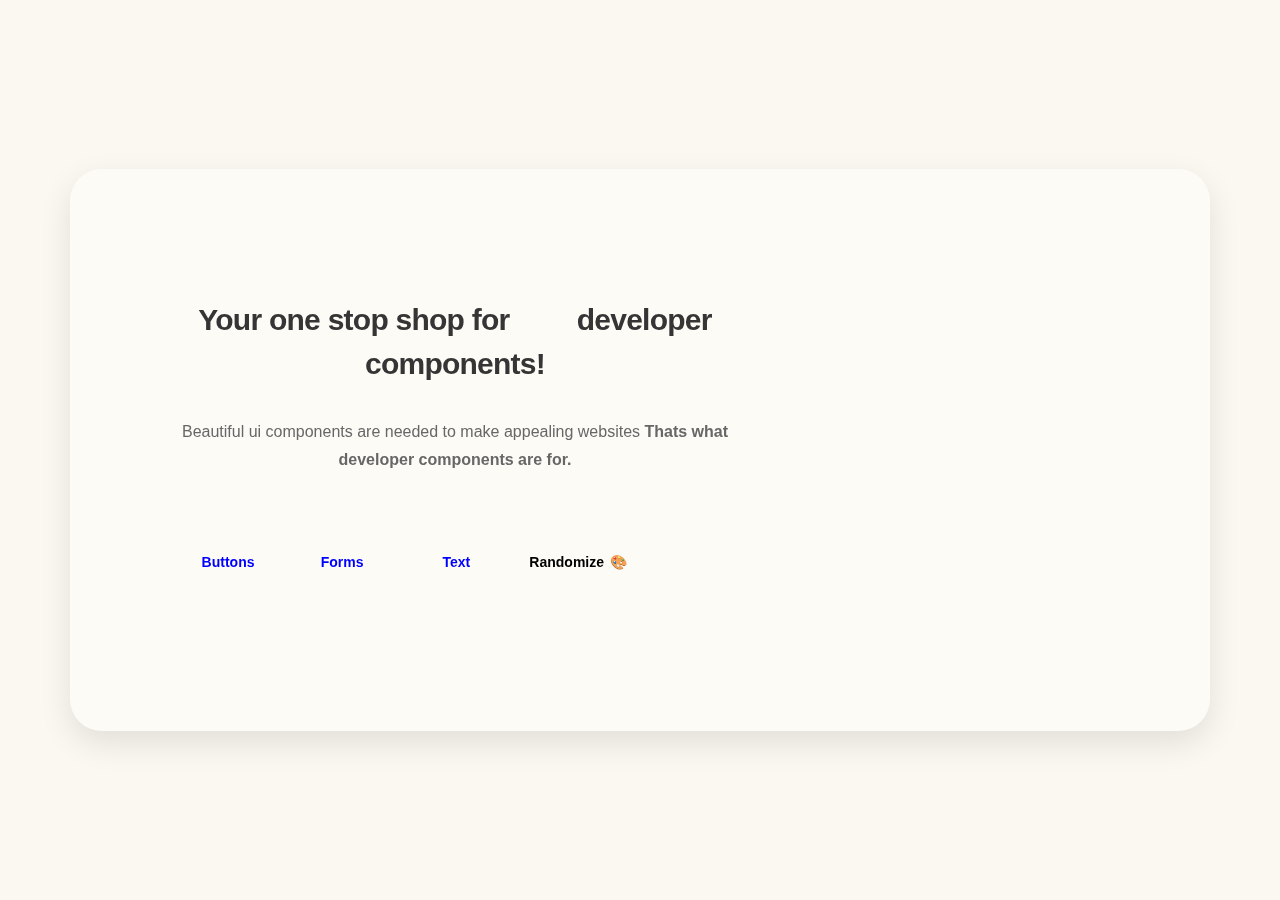
==== index.html @ b01d2328 "first commit" ====
<!DOCTYPE html>
<html lang="en">
<head>
    
    <meta charset="UTF-8">
    <meta http-equiv="X-UA-Compatible" content="IE=edge">
    <meta name="viewport" content="width=device-width, initial-scale=1.0">
	<link rel="stylesheet" href="style.css">
    <title>Developer Components</title>
    
</head>
<body>
	<!-- Canvas -->
<canvas class="orb-canvas"></canvas>
<!-- Overlay -->
<div class="overlay">
  <!-- Overlay inner wrapper -->
  <div class="overlay__inner">
    <!-- Title -->
    
    <h1 class="overlay__title">
      Your one stop shop for 
      <span class="text-gradient">free</span> developer components!
    </h1>
    <!-- Description -->
    <p class="overlay__description">
      Beautiful ui components are needed to make appealing websites
      <strong>Thats what developer components are for.</strong>
    </p>
    <!-- Buttons -->
    <div class="overlay__btns">

      <button class="overlay__btn overlay__btn--transparent">
        <a href="index3.html" target="_blank">

          Buttons
        </a>
      </button>
      <button class="overlay__btn overlay__btn--transparent">
        <a href="index2.html" target="_blank">

          Forms
        </a>
      </button>
      
      <button class="overlay__btn overlay__btn--transparent">
        <a href="index4.html" target="_blank">

          Text
        </a>
      </button>

     
      

      <button class="overlay__btn overlay__btn--colors">
        <span>Randomize</span>
        <span class="overlay__btn-emoji">🎨</span>
      </button>
    </div>
  </div>
  
</div>

</body>
<script type="module" src="script.js"></script>

</html>
---- style.css ----
/* Reset */

*,
*:before,
*:after {
    margin: 0;
    padding: 0;
    box-sizing: inherit;
}

html {
    box-sizing: border-box;
}


/* ********* */


/* font-size */
/* utopia.fyi */

:root {
    --step--2: clamp(0.91rem, calc(0.89rem + 0.10vw), 0.96rem);
    --step--1: clamp(1.09rem, calc(1.05rem + 0.21vw), 1.20rem);
    --step-0: clamp(1.31rem, calc(1.24rem + 0.37vw), 1.50rem);
    --step-1: clamp(1.58rem, calc(1.46rem + 0.59vw), 1.88rem);
    --step-2: clamp(1.89rem, calc(1.71rem + 0.89vw), 2.34rem);
    --step-3: clamp(2.27rem, calc(2.01rem + 1.29vw), 2.93rem);
    --step-4: clamp(2.72rem, calc(2.36rem + 1.83vw), 3.66rem);
    --step-5: clamp(3.27rem, calc(2.75rem + 2.56vw), 4.58rem);
}


/* space */

:root {
    --space-3xs: clamp(0.31rem, calc(0.29rem + 0.12vw), 0.38rem);
    --space-2xs: clamp(0.69rem, calc(0.66rem + 0.12vw), 0.75rem);
    --space-xs: clamp(1.00rem, calc(0.95rem + 0.24vw), 1.13rem);
    --space-s: clamp(1.31rem, calc(1.24rem + 0.37vw), 1.50rem);
    --space-m: clamp(2.00rem, calc(1.90rem + 0.49vw), 2.25rem);
    --space-l: clamp(2.63rem, calc(2.48rem + 0.73vw), 3.00rem);
    --space-xl: clamp(3.94rem, calc(3.72rem + 1.10vw), 4.50rem);
    --space-2xl: clamp(5.25rem, calc(4.96rem + 1.46vw), 6.00rem);
    --space-3xl: clamp(7.88rem, calc(7.44rem + 2.20vw), 9.00rem);
    /* One-up pairs */
    --space-3xs-2xs: clamp(0.31rem, calc(0.14rem + 0.85vw), 0.75rem);
    --space-2xs-xs: clamp(0.69rem, calc(0.52rem + 0.85vw), 1.13rem);
    --space-xs-s: clamp(1.00rem, calc(0.80rem + 0.98vw), 1.50rem);
    --space-s-m: clamp(1.31rem, calc(0.95rem + 1.83vw), 2.25rem);
    --space-m-l: clamp(2.00rem, calc(1.61rem + 1.95vw), 3.00rem);
    --space-l-xl: clamp(2.63rem, calc(1.89rem + 3.66vw), 4.50rem);
    --space-xl-2xl: clamp(3.94rem, calc(3.13rem + 4.02vw), 6.00rem);
    --space-2xl-3xl: clamp(5.25rem, calc(3.79rem + 7.32vw), 9.00rem);
    /* Custom pairs */
    --space-s-l: clamp(1.31rem, calc(0.65rem + 3.29vw), 3.00rem);
}

:root {
    --black: #23252f;
    --neon-green: #64ed85;
    --white: rgb(215, 218, 215);
}


/***************************  */

body {
    background: var(--black);
    font-family: lato;
    overflow-x: hidden;
}

.container {
    width: 100%;
    /* border: green solid 4px; */
}

.search {
    width: 100%;
    max-width: 60%;
    margin: 0 auto;
    min-height: 120vmin;
    /* border: solid red 2px; */
    position: relative;
    display: flex;
    flex-direction: column;
    justify-content: space-evenly;
    align-items: center;
}

.searchbar-box,
.searchbar-box2,
.searchbar-box3,
.searchbar-box4,
.searchbar-box5,
.searchbar-box6 {
    display: flex;
    justify-content: center;
    align-items: center;
    width: 100%;
}

.searchbar {
    border: solid yellow 2px;
    transition: all .3s;
    border: none;
    background: #23252f;
    box-shadow: inset 5px -5px 10px #13141a, inset -5px 5px 10px #333644;
}

.searchbar,
.searchbar2 {
    padding: var(--space-xs);
    width: 60%;
    max-width: 40%;
    border-radius: 60px;
}

.searchbar:focus,
.searchbar2:focus {
    outline: none;
    max-width: 47%;
    transition: all .3s;
}

input::-webkit-input-placeholder {
    color: var(--white);
    transition: all .3s;
}

.searchbar:focus input:focus::-webkit-input-placeholder {
    filter: opacity(.5);
    transition: all .3s;
}

.icon1 {
    text-decoration: none;
    color: var(--white);
    padding: var(--space-2xs);
    border-radius: 50%;
    margin-left: -3.3rem;
    font-size: var(--step-0);
}


/* ********************** */


/* No 2 */

.searchbar2 {
    background: var(--black);
    border: var(--neon-green) 3px solid;
    transition: all .3s;
}

.icon2 {
    background-color: var(--neon-green);
    text-decoration: none;
    padding: var(--space-xs);
    font-size: var(--step-0);
    height: 100%;
    border-radius: 50%;
    margin-left: -3rem;
    color: var(--black);
}

.searchbar-box2 input::-webkit-input-placeholder {
    color: var(--neon-green);
    filter: opacity(.6);
    transition: all .3s;
}

.searchbar-box2 input:focus::-webkit-input-placeholder {
    filter: opacity(.8);
    transition: all .3s;
}


/* **************** */


/* No 3 */

.searchbar3 {
    background: var(--black);
    padding: var(--space-xs);
    transition: all .5s;
    border: none;
    border-bottom: solid 2px var(--white);
    width: 60%;
    max-width: 40%;
}

.searchbar3:focus {
    outline: none;
    border: solid 3px var(--white);
    transition: all .5s;
    border-radius: 20px;
}

.icon3 {
    text-decoration: none;
    margin-left: -2.5rem;
    color: var(--white);
    font-size: var(--step-0);
}


/* *************** */


/* No 4 */

.searchbar-box4 {
    display: flex;
    justify-content: center;
    width: 100%;
    /* border: solid yellow 3px; */
}

.searchbar4 {
    background: var(--neon-green);
    box-shadow: 0 0 5px 1px #55c971;
    padding: var(--space-2xs);
    transition: all .3s;
    border: none;
    border-radius: 30px;
    width: 60%;
    max-width: 40%;
}

.searchbar4:focus {
    box-shadow: 0 0 7px 1px #55c971;
}

.searchbar4:focus {
    outline: none;
    transition: all .3s;
    padding: var(--space-xs);
}

.searchbar-box4 input::-webkit-input-placeholder {
    margin-left: -22rem;
    /* border: solid black 2px; */
    color: var(--black);
}

.icon4 {
    text-decoration: none;
    margin-left: -3.2rem;
    padding: var(--space-3xs);
    border-radius: 50%;
    color: var(--black);
    font-size: var(--step-0);
}


/* *************** */


/* No 5 */

.searchbar5 {
    background: var(--black);
    padding: var(--space-xs);
    transition: all .5s;
    border: none;
    border: solid 2px var(--white);
    width: 60%;
    max-width: 40%;
    border-radius: 40px;
}

.searchbar5:focus {
    outline: none;
    transition: all .5s;
    border-radius: 40px;
}

.searchbar-box5 input::-webkit-input-placeholder {
    background: var(--neon-green);
    display: block;
    padding: var(--space-2xs);
    width: 100%;
    max-width: 90%;
    color: var(--black);
    border-radius: 20px;
    opacity: 1;
    position: relative;
    left: -10px;
}

.searchbar-box5 input:focus::-webkit-input-placeholder {
    /* width: 70%; */
    opacity: 1;
    color: var(--black);
    background: var(--white);
}

.icon5 {
    text-decoration: none;
    margin-left: -3.2rem;
    padding: var(--space-3xs);
    border-radius: 50%;
    color: var(--black);
    background: var(--black);
    font-size: var(--step-0);
    color: var(--white);
    position: relative;
}


/* ************* */


/* No 6 */

.searchbar6 {
    padding: var(--space-xs);
    border-radius: 5px;
    background: var(--white);
    /* box-shadow: inset 5px 5px 12px #0e0f13, inset -5px -5px 12px #383b4b; */
    border: none;
    width: 60%;
    max-width: 40%;
}

.searchbar6:focus {
    outline: none;
    transition: all .5s;
}

.searchbar-box6 input::-webkit-input-placeholder {
    background: var(--black);
    border-radius: 5px;
    display: block;
    padding: var(--space-2xs);
    width: 100%;
    max-width: 35%;
    color: var(--white);
    /* border-radius: 20px; */
    opacity: 1;
    position: relative;
    left: -10px;
}

.searchbar-box6 input:focus::-webkit-input-placeholder {
    max-width: 70%;
}

.icon6 {
    text-decoration: none;
    margin-left: -2.3rem;
    color: var(--black);
    font-size: var(--step-0);
}


:root {
	--dark-color: hsl(var(--hue), 100%, 9%);
	--light-color: hsl(var(--hue), 95%, 98%);
	--base: hsl(var(--hue), 95%, 50%);
	--complimentary1: hsl(var(--hue-complimentary1), 95%, 50%);
	--complimentary2: hsl(var(--hue-complimentary2), 95%, 50%);
  
	--font-family: "Poppins", system-ui;
  
	--bg-gradient: linear-gradient(
	  to bottom,
	  hsl(var(--hue), 95%, 99%),
	  hsl(var(--hue), 95%, 84%)
	);
  }
  
  * {
	margin: 0;
	padding: 0;
	box-sizing: border-box;
  }
  
  html {
	-webkit-font-smoothing: antialiased;
	-moz-osx-font-smoothing: grayscale;
  }
  
  body {
	max-width: 1920px;
	min-height: 100vh;
	display: grid;
	place-items: center;
	padding: 2rem;
	font-family: var(--font-family);
	color: var(--dark-color);
	background: var(--bg-gradient);
  }
  
  .orb-canvas {
	position: fixed;
	top: 0;
	left: 0;
	width: 100%;
	height: 100%;
	pointer-events: none;
	z-index: -1;
  }
  
  strong {
	font-weight: 600;
  }
  
  .overlay {
	width: 100%;
	max-width: 1140px;
	max-height: 640px;
	padding: 8rem 6rem;
	display: flex;
	align-items: center;
	background: rgba(255, 255, 255, 0.375);
	box-shadow: 0 0.75rem 2rem 0 rgba(0, 0, 0, 0.1);
	border-radius: 2rem;
	border: 1px solid rgba(255, 255, 255, 0.125);
  }
  
  .overlay__inner {
	max-width: 36rem;
  }
  
  .overlay__title {
	font-size: 1.875rem;
	line-height: 2.75rem;
	font-weight: 700;
	letter-spacing: -0.025em;
	margin-bottom: 2rem;
  }
  
  .text-gradient {
	background-image: linear-gradient(
	  45deg,
	  var(--base) 25%,
	  var(--complimentary2)
	);
	-webkit-background-clip: text;
	-webkit-text-fill-color: transparent;
	-moz-background-clip: text;
	-moz-text-fill-color: transparent;
  }
  
  .overlay__description {
	font-size: 1rem;
	line-height: 1.75rem;
	margin-bottom: 3rem;
  }
  
  .overlay__btns {
	width: 100%;
	max-width: 30rem;
	display: flex;
  }
  
  .overlay__btn {
	width: 50%;
	height: 2.5rem;
	display: flex;
	justify-content: center;
	align-items: center;
	font-size: 0.875rem;
	font-weight: 600;
	color: var(--light-color);
	background: var(--dark-color);
	border: none;
	border-radius: 0.5rem;
	transition: transform 150ms ease;
	outline-color: hsl(var(--hue), 95%, 50%);
  }
  
  .overlay__btn:hover {
	transform: scale(1.05);
	cursor: pointer;
  }
  
  .overlay__btn--transparent {
	background: transparent;
	color: var(--dark-color);
	border: 2px solid var(--dark-color);
	border-width: 2px;
	margin-right: 0.75rem;
  }
  
  .overlay__btn-emoji {
	margin-left: 0.375rem;
  }
  
  a {
	text-decoration: none;
	color: var(--dark-color);
	width: 100%;
	height: 100%;
	display: flex;
	justify-content: center;
	align-items: center;
  }
  
  /* Not too many browser support this yet but it's good to add! */
  @media (prefers-contrast: high) {
	.orb-canvas {
	  display: none;
	}
  }
  
  @media only screen and (max-width: 1140px) {
	.overlay {
	  padding: 8rem 4rem;
	}
  }
  
  @media only screen and (max-width: 840px) {
	body {
	  padding: 1.5rem;
	}
  
	.overlay {
	  padding: 4rem;
	  height: auto;
	}
  
	.overlay__title {
	  font-size: 1.25rem;
	  line-height: 2rem;
	  margin-bottom: 1.5rem;
	}
  
	.overlay__description {
	  font-size: 0.875rem;
	  line-height: 1.5rem;
	  margin-bottom: 2.5rem;
	}
  }
  
  @media only screen and (max-width: 600px) {
	.overlay {
	  padding: 1.5rem;
	}
  
	.overlay__btns {
	  flex-wrap: wrap;
	}
  
	.overlay__btn {
	  width: 100%;
	  font-size: 0.75rem;
	  margin-right: 0;
	}
  
	.overlay__btn:first-child {
	  margin-bottom: 1rem;
	}
  }
  

  body {
	background: #e0e5ec;
  }
  h1 {
	position: relative;
	text-align: center;
	color: #353535;
	font-size: 50px;

  }
  
  p {
	font-family: 'Lato', sans-serif;
	font-weight: 300;
	text-align: center;
	font-size: 18px;
	color: #676767;
  }
  .frame {
	width: 90%;
	margin: 40px auto;
	text-align: center;
  }
  button {
	margin: 20px;
  }
  .custom-btn {
	width: 130px;
	height: 40px;
	color: #fff;
	border-radius: 5px;
	padding: 10px 25px;
	font-family: 'Lato', sans-serif;
	font-weight: 500;
	background: transparent;
	cursor: pointer;
	transition: all 0.3s ease;
	position: relative;
	display: inline-block;
	 box-shadow:inset 2px 2px 2px 0px rgba(255,255,255,.5),
	 7px 7px 20px 0px rgba(0,0,0,.1),
	 4px 4px 5px 0px rgba(0,0,0,.1);
	outline: none;
  }
  
  /* 1 */
  .btn-1 {
	background: rgb(6,14,131);
	background: linear-gradient(0deg, rgba(6,14,131,1) 0%, rgba(12,25,180,1) 100%);
	border: none;
  }
  .btn-1:hover {
	 background: rgb(0,3,255);
  background: linear-gradient(0deg, rgba(0,3,255,1) 0%, rgba(2,126,251,1) 100%);
  }
  
  /* 2 */
  .btn-2 {
	background: rgb(96,9,240);
	background: linear-gradient(0deg, rgba(96,9,240,1) 0%, rgba(129,5,240,1) 100%);
	border: none;
	
  }
  .btn-2:before {
	height: 0%;
	width: 2px;
  }
  .btn-2:hover {
	box-shadow:  4px 4px 6px 0 rgba(255,255,255,.5),
				-4px -4px 6px 0 rgba(116, 125, 136, .5), 
	  inset -4px -4px 6px 0 rgba(255,255,255,.2),
	  inset 4px 4px 6px 0 rgba(0, 0, 0, .4);
  }
  
  
  /* 3 */
  .btn-3 {
	background: rgb(0,172,238);
  background: linear-gradient(0deg, rgba(0,172,238,1) 0%, rgba(2,126,251,1) 100%);
	width: 130px;
	height: 40px;
	line-height: 42px;
	padding: 0;
	border: none;
	
  }
  .btn-3 span {
	position: relative;
	display: block;
	width: 100%;
	height: 100%;
  }
  .btn-3:before,
  .btn-3:after {
	position: absolute;
	content: "";
	right: 0;
	top: 0;
	 background: rgba(2,126,251,1);
	transition: all 0.3s ease;
  }
  .btn-3:before {
	height: 0%;
	width: 2px;
  }
  .btn-3:after {
	width: 0%;
	height: 2px;
  }
  .btn-3:hover{
	 background: transparent;
	box-shadow: none;
  }
  .btn-3:hover:before {
	height: 100%;
  }
  .btn-3:hover:after {
	width: 100%;
  }
  .btn-3 span:hover{
	 color: rgba(2,126,251,1);
  }
  .btn-3 span:before,
  .btn-3 span:after {
	position: absolute;
	content: "";
	left: 0;
	bottom: 0;
	 background: rgba(2,126,251,1);
	transition: all 0.3s ease;
  }
  .btn-3 span:before {
	width: 2px;
	height: 0%;
  }
  .btn-3 span:after {
	width: 0%;
	height: 2px;
  }
  .btn-3 span:hover:before {
	height: 100%;
  }
  .btn-3 span:hover:after {
	width: 100%;
  }
  
  /* 4 */
  .btn-4 {
	background-color: #4dccc6;
  background-image: linear-gradient(315deg, #4dccc6 0%, #96e4df 74%);
	line-height: 42px;
	padding: 0;
	border: none;
  }
  .btn-4:hover{
	background-color: #89d8d3;
  background-image: linear-gradient(315deg, #89d8d3 0%, #03c8a8 74%);
  }
  .btn-4 span {
	position: relative;
	display: block;
	width: 100%;
	height: 100%;
  }
  .btn-4:before,
  .btn-4:after {
	position: absolute;
	content: "";
	right: 0;
	top: 0;
	 box-shadow:  4px 4px 6px 0 rgba(255,255,255,.9),
				-4px -4px 6px 0 rgba(116, 125, 136, .2), 
	  inset -4px -4px 6px 0 rgba(255,255,255,.9),
	  inset 4px 4px 6px 0 rgba(116, 125, 136, .3);
	transition: all 0.3s ease;
  }
  .btn-4:before {
	height: 0%;
	width: .1px;
  }
  .btn-4:after {
	width: 0%;
	height: .1px;
  }
  .btn-4:hover:before {
	height: 100%;
  }
  .btn-4:hover:after {
	width: 100%;
  }
  .btn-4 span:before,
  .btn-4 span:after {
	position: absolute;
	content: "";
	left: 0;
	bottom: 0;
	box-shadow:  4px 4px 6px 0 rgba(255,255,255,.9),
				-4px -4px 6px 0 rgba(116, 125, 136, .2), 
	  inset -4px -4px 6px 0 rgba(255,255,255,.9),
	  inset 4px 4px 6px 0 rgba(116, 125, 136, .3);
	transition: all 0.3s ease;
  }
  .btn-4 span:before {
	width: .1px;
	height: 0%;
  }
  .btn-4 span:after {
	width: 0%;
	height: .1px;
  }
  .btn-4 span:hover:before {
	height: 100%;
  }
  .btn-4 span:hover:after {
	width: 100%;
  }
  
  /* 5 */
  .btn-5 {
	width: 130px;
	height: 40px;
	line-height: 42px;
	padding: 0;
	border: none;
	background: rgb(255,27,0);
  background: linear-gradient(0deg, rgba(255,27,0,1) 0%, rgba(251,75,2,1) 100%);
  }
  .btn-5:hover {
	color: #f0094a;
	background: transparent;
	 box-shadow:none;
  }
  .btn-5:before,
  .btn-5:after{
	content:'';
	position:absolute;
	top:0;
	right:0;
	height:2px;
	width:0;
	background: #f0094a;
	box-shadow:
	 -1px -1px 5px 0px #fff,
	 7px 7px 20px 0px #0003,
	 4px 4px 5px 0px #0002;
	transition:400ms ease all;
  }
  .btn-5:after{
	right:inherit;
	top:inherit;
	left:0;
	bottom:0;
  }
  .btn-5:hover:before,
  .btn-5:hover:after{
	width:100%;
	transition:800ms ease all;
  }
  
  
  /* 6 */
  .btn-6 {
	background: rgb(247,150,192);
  background: radial-gradient(circle, rgba(247,150,192,1) 0%, rgba(118,174,241,1) 100%);
	line-height: 42px;
	padding: 0;
	border: none;
  }
  .btn-6 span {
	position: relative;
	display: block;
	width: 100%;
	height: 100%;
  }
  .btn-6:before,
  .btn-6:after {
	position: absolute;
	content: "";
	height: 0%;
	width: 1px;
   box-shadow:
	 -1px -1px 20px 0px rgba(255,255,255,1),
	 -4px -4px 5px 0px rgba(255,255,255,1),
	 7px 7px 20px 0px rgba(0,0,0,.4),
	 4px 4px 5px 0px rgba(0,0,0,.3);
  }
  .btn-6:before {
	right: 0;
	top: 0;
	transition: all 500ms ease;
  }
  .btn-6:after {
	left: 0;
	bottom: 0;
	transition: all 500ms ease;
  }
  .btn-6:hover{
	background: transparent;
	color: #76aef1;
	box-shadow: none;
  }
  .btn-6:hover:before {
	transition: all 500ms ease;
	height: 100%;
  }
  .btn-6:hover:after {
	transition: all 500ms ease;
	height: 100%;
  }
  .btn-6 span:before,
  .btn-6 span:after {
	position: absolute;
	content: "";
	box-shadow:
	 -1px -1px 20px 0px rgba(255,255,255,1),
	 -4px -4px 5px 0px rgba(255,255,255,1),
	 7px 7px 20px 0px rgba(0,0,0,.4),
	 4px 4px 5px 0px rgba(0,0,0,.3);
  }
  .btn-6 span:before {
	left: 0;
	top: 0;
	width: 0%;
	height: .5px;
	transition: all 500ms ease;
  }
  .btn-6 span:after {
	right: 0;
	bottom: 0;
	width: 0%;
	height: .5px;
	transition: all 500ms ease;
  }
  .btn-6 span:hover:before {
	width: 100%;
  }
  .btn-6 span:hover:after {
	width: 100%;
  }
  
  /* 7 */
  .btn-7 {
  background: linear-gradient(0deg, rgba(255,151,0,1) 0%, rgba(251,75,2,1) 100%);
	line-height: 42px;
	padding: 0;
	border: none;
  }
  .btn-7 span {
	position: relative;
	display: block;
	width: 100%;
	height: 100%;
  }
  .btn-7:before,
  .btn-7:after {
	position: absolute;
	content: "";
	right: 0;
	bottom: 0;
	background: rgba(251,75,2,1);
	box-shadow:
	 -7px -7px 20px 0px rgba(255,255,255,.9),
	 -4px -4px 5px 0px rgba(255,255,255,.9),
	 7px 7px 20px 0px rgba(0,0,0,.2),
	 4px 4px 5px 0px rgba(0,0,0,.3);
	transition: all 0.3s ease;
  }
  .btn-7:before{
	 height: 0%;
	 width: 2px;
  }
  .btn-7:after {
	width: 0%;
	height: 2px;
  }
  .btn-7:hover{
	color: rgba(251,75,2,1);
	background: transparent;
  }
  .btn-7:hover:before {
	height: 100%;
  }
  .btn-7:hover:after {
	width: 100%;
  }
  .btn-7 span:before,
  .btn-7 span:after {
	position: absolute;
	content: "";
	left: 0;
	top: 0;
	background: rgba(251,75,2,1);
	box-shadow:
	 -7px -7px 20px 0px rgba(255,255,255,.9),
	 -4px -4px 5px 0px rgba(255,255,255,.9),
	 7px 7px 20px 0px rgba(0,0,0,.2),
	 4px 4px 5px 0px rgba(0,0,0,.3);
	transition: all 0.3s ease;
  }
  .btn-7 span:before {
	width: 2px;
	height: 0%;
  }
  .btn-7 span:after {
	height: 2px;
	width: 0%;
  }
  .btn-7 span:hover:before {
	height: 100%;
  }
  .btn-7 span:hover:after {
	width: 100%;
  }
  
  /* 8 */
  .btn-8 {
	background-color: #f0ecfc;
  background-image: linear-gradient(315deg, #f0ecfc 0%, #c797eb 74%);
	line-height: 42px;
	padding: 0;
	border: none;
  }
  .btn-8 span {
	position: relative;
	display: block;
	width: 100%;
	height: 100%;
  }
  .btn-8:before,
  .btn-8:after {
	position: absolute;
	content: "";
	right: 0;
	bottom: 0;
	background: #c797eb;
	/*box-shadow:  4px 4px 6px 0 rgba(255,255,255,.5),
				-4px -4px 6px 0 rgba(116, 125, 136, .2), 
	  inset -4px -4px 6px 0 rgba(255,255,255,.5),
	  inset 4px 4px 6px 0 rgba(116, 125, 136, .3);*/
	transition: all 0.3s ease;
  }
  .btn-8:before{
	 height: 0%;
	 width: 2px;
  }
  .btn-8:after {
	width: 0%;
	height: 2px;
  }
  .btn-8:hover:before {
	height: 100%;
  }
  .btn-8:hover:after {
	width: 100%;
  }
  .btn-8:hover{
	background: transparent;
  }
  .btn-8 span:hover{
	color: #c797eb;
  }
  .btn-8 span:before,
  .btn-8 span:after {
	position: absolute;
	content: "";
	left: 0;
	top: 0;
	background: #c797eb;
	/*box-shadow:  4px 4px 6px 0 rgba(255,255,255,.5),
				-4px -4px 6px 0 rgba(116, 125, 136, .2), 
	  inset -4px -4px 6px 0 rgba(255,255,255,.5),
	  inset 4px 4px 6px 0 rgba(116, 125, 136, .3);*/
	transition: all 0.3s ease;
  }
  .btn-8 span:before {
	width: 2px;
	height: 0%;
  }
  .btn-8 span:after {
	height: 2px;
	width: 0%;
  }
  .btn-8 span:hover:before {
	height: 100%;
  }
  .btn-8 span:hover:after {
	width: 100%;
  }
	
  
  /* 9 */
  .btn-9 {
	border: none;
	transition: all 0.3s ease;
	overflow: hidden;
  }
  .btn-9:after {
	position: absolute;
	content: " ";
	z-index: -1;
	top: 0;
	left: 0;
	width: 100%;
	height: 100%;
	 background-color: #1fd1f9;
  background-image: linear-gradient(315deg, #1fd1f9 0%, #b621fe 74%);
	transition: all 0.3s ease;
  }
  .btn-9:hover {
	background: transparent;
	box-shadow:  4px 4px 6px 0 rgba(255,255,255,.5),
				-4px -4px 6px 0 rgba(116, 125, 136, .2), 
	  inset -4px -4px 6px 0 rgba(255,255,255,.5),
	  inset 4px 4px 6px 0 rgba(116, 125, 136, .3);
	color: #fff;
  }
  .btn-9:hover:after {
	-webkit-transform: scale(2) rotate(180deg);
	transform: scale(2) rotate(180deg);
	box-shadow:  4px 4px 6px 0 rgba(255,255,255,.5),
				-4px -4px 6px 0 rgba(116, 125, 136, .2), 
	  inset -4px -4px 6px 0 rgba(255,255,255,.5),
	  inset 4px 4px 6px 0 rgba(116, 125, 136, .3);
  }
  
  /* 10 */
  .btn-10 {
	background: rgb(22,9,240);
  background: linear-gradient(0deg, rgba(22,9,240,1) 0%, rgba(49,110,244,1) 100%);
	color: #fff;
	border: none;
	transition: all 0.3s ease;
	overflow: hidden;
  }
  .btn-10:after {
	position: absolute;
	content: " ";
	top: 0;
	left: 0;
	z-index: -1;
	width: 100%;
	height: 100%;
	transition: all 0.3s ease;
	-webkit-transform: scale(.1);
	transform: scale(.1);
  }
  .btn-10:hover {
	color: #fff;
	border: none;
	background: transparent;
  }
  .btn-10:hover:after {
	background: rgb(0,3,255);
  background: linear-gradient(0deg, rgba(2,126,251,1) 0%,  rgba(0,3,255,1)100%);
	-webkit-transform: scale(1);
	transform: scale(1);
  }
  
  /* 11 */
  .btn-11 {
	border: none;
	background: rgb(251,33,117);
	  background: linear-gradient(0deg, rgba(251,33,117,1) 0%, rgba(234,76,137,1) 100%);
	  color: #fff;
	  overflow: hidden;
  }
  .btn-11:hover {
	  text-decoration: none;
	  color: #fff;
  }
  .btn-11:before {
	  position: absolute;
	  content: '';
	  display: inline-block;
	  top: -180px;
	  left: 0;
	  width: 30px;
	  height: 100%;
	  background-color: #fff;
	  animation: shiny-btn1 3s ease-in-out infinite;
  }
  .btn-11:hover{
	opacity: .7;
  }
  .btn-11:active{
	box-shadow:  4px 4px 6px 0 rgba(255,255,255,.3),
				-4px -4px 6px 0 rgba(116, 125, 136, .2), 
	  inset -4px -4px 6px 0 rgba(255,255,255,.2),
	  inset 4px 4px 6px 0 rgba(0, 0, 0, .2);
  }
  
  
  @-webkit-keyframes shiny-btn1 {
	  0% { -webkit-transform: scale(0) rotate(45deg); opacity: 0; }
	  80% { -webkit-transform: scale(0) rotate(45deg); opacity: 0.5; }
	  81% { -webkit-transform: scale(4) rotate(45deg); opacity: 1; }
	  100% { -webkit-transform: scale(50) rotate(45deg); opacity: 0; }
  }
  
  
  /* 12 */
  .btn-12{
	position: relative;
	right: 20px;
	bottom: 20px;
	border:none;
	box-shadow: none;
	width: 130px;
	height: 40px;
	line-height: 42px;
	-webkit-perspective: 230px;
	perspective: 230px;
  }
  .btn-12 span {
	background: rgb(0,172,238);
  background: linear-gradient(0deg, rgba(0,172,238,1) 0%, rgba(2,126,251,1) 100%);
	display: block;
	position: absolute;
	width: 130px;
	height: 40px;
	box-shadow:inset 2px 2px 2px 0px rgba(255,255,255,.5),
	 7px 7px 20px 0px rgba(0,0,0,.1),
	 4px 4px 5px 0px rgba(0,0,0,.1);
	border-radius: 5px;
	margin:0;
	text-align: center;
	-webkit-box-sizing: border-box;
	-moz-box-sizing: border-box;
	box-sizing: border-box;
	-webkit-transition: all .3s;
	transition: all .3s;
  }
  .btn-12 span:nth-child(1) {
	box-shadow:
	 -7px -7px 20px 0px #fff9,
	 -4px -4px 5px 0px #fff9,
	 7px 7px 20px 0px #0002,
	 4px 4px 5px 0px #0001;
	-webkit-transform: rotateX(90deg);
	-moz-transform: rotateX(90deg);
	transform: rotateX(90deg);
	-webkit-transform-origin: 50% 50% -20px;
	-moz-transform-origin: 50% 50% -20px;
	transform-origin: 50% 50% -20px;
  }
  .btn-12 span:nth-child(2) {
	-webkit-transform: rotateX(0deg);
	-moz-transform: rotateX(0deg);
	transform: rotateX(0deg);
	-webkit-transform-origin: 50% 50% -20px;
	-moz-transform-origin: 50% 50% -20px;
	transform-origin: 50% 50% -20px;
  }
  .btn-12:hover span:nth-child(1) {
	box-shadow:inset 2px 2px 2px 0px rgba(255,255,255,.5),
	 7px 7px 20px 0px rgba(0,0,0,.1),
	 4px 4px 5px 0px rgba(0,0,0,.1);
	-webkit-transform: rotateX(0deg);
	-moz-transform: rotateX(0deg);
	transform: rotateX(0deg);
  }
  .btn-12:hover span:nth-child(2) {
	box-shadow:inset 2px 2px 2px 0px rgba(255,255,255,.5),
	 7px 7px 20px 0px rgba(0,0,0,.1),
	 4px 4px 5px 0px rgba(0,0,0,.1);
   color: transparent;
	-webkit-transform: rotateX(-90deg);
	-moz-transform: rotateX(-90deg);
	transform: rotateX(-90deg);
  }
  
  
  /* 13 */
  .btn-13 {
	background-color: #89d8d3;
  background-image: linear-gradient(315deg, #89d8d3 0%, #03c8a8 74%);
	border: none;
	z-index: 1;
  }
  .btn-13:after {
	position: absolute;
	content: "";
	width: 100%;
	height: 0;
	bottom: 0;
	left: 0;
	z-index: -1;
	border-radius: 5px;
	 background-color: #4dccc6;
  background-image: linear-gradient(315deg, #4dccc6 0%, #96e4df 74%);
	box-shadow:
	 -7px -7px 20px 0px #fff9,
	 -4px -4px 5px 0px #fff9,
	 7px 7px 20px 0px #0002,
	 4px 4px 5px 0px #0001;
	transition: all 0.3s ease;
  }
  .btn-13:hover {
	color: #fff;
  }
  .btn-13:hover:after {
	top: 0;
	height: 100%;
  }
  .btn-13:active {
	top: 2px;
  }
  
  
  /* 14 */
  .btn-14 {
	background: rgb(255,151,0);
	border: none;
	z-index: 1;
  }
  .btn-14:after {
	position: absolute;
	content: "";
	width: 100%;
	height: 0;
	top: 0;
	left: 0;
	z-index: -1;
	border-radius: 5px;
	background-color: #eaf818;
	background-image: linear-gradient(315deg, #eaf818 0%, #f6fc9c 74%);
	 box-shadow:inset 2px 2px 2px 0px rgba(255,255,255,.5);
	 7px 7px 20px 0px rgba(0,0,0,.1),
	 4px 4px 5px 0px rgba(0,0,0,.1);
	transition: all 0.3s ease;
  }
  .btn-14:hover {
	color: #000;
  }
  .btn-14:hover:after {
	top: auto;
	bottom: 0;
	height: 100%;
  }
  .btn-14:active {
	top: 2px;
  }
  
  /* 15 */
  .btn-15 {
	background: #b621fe;
	border: none;
	z-index: 1;
  }
  .btn-15:after {
	position: absolute;
	content: "";
	width: 0;
	height: 100%;
	top: 0;
	right: 0;
	z-index: -1;
	background-color: #663dff;
	border-radius: 5px;
	 box-shadow:inset 2px 2px 2px 0px rgba(255,255,255,.5),
	 7px 7px 20px 0px rgba(0,0,0,.1),
	 4px 4px 5px 0px rgba(0,0,0,.1);
	transition: all 0.3s ease;
  }
  .btn-15:hover {
	color: #fff;
  }
  .btn-15:hover:after {
	left: 0;
	width: 100%;
  }
  .btn-15:active {
	top: 2px;
  }
  
  
  /* 16 */
  .btn-16 {
	border: none;
	color: #000;
  }
  .btn-16:after {
	position: absolute;
	content: "";
	width: 0;
	height: 100%;
	top: 0;
	left: 0;
	direction: rtl;
	z-index: -1;
	box-shadow:
	 -7px -7px 20px 0px #fff9,
	 -4px -4px 5px 0px #fff9,
	 7px 7px 20px 0px #0002,
	 4px 4px 5px 0px #0001;
	transition: all 0.3s ease;
  }
  .btn-16:hover {
	color: #000;
  }
  .btn-16:hover:after {
	left: auto;
	right: 0;
	width: 100%;
  }
  .btn-16:active {
	top: 2px;
  }


  

  h1::before {  
	transform: scaleX(0);
	transform-origin: bottom right;
  }
  
  h1:hover::before {
	transform: scaleX(1);
	transform-origin: bottom left;
  }
  
  h1::before {
	content: " ";
	display: block;
	position: absolute;
	top: 0; right: 0; bottom: 0; left: 0;
	inset: 0 0 0 0;
	background: hsl(200 100% 80%);
	z-index: -1;
	transition: transform .3s ease;
  }
  
  h1 {
	position: relative;
	font-size: 5rem;
  }
  
  html {
	block-size: 100%;
	inline-size: 100%;
  }
  
  body {
	min-block-size: 100%;
	min-inline-size: 100%;
	margin: 0;
	box-sizing: border-box;
	display: grid;
	place-content: center;
	font-family: system-ui, sans-serif;
  }
  
  @media (orientation: landscape) {
	body {
	  grid-auto-flow: column;
	}
  }
  


  html {
	height: 100%;
  }
  
  
  .login-box {
	position: absolute;
	top: 50%;
	left: 50%;
	width: 400px;
	padding: 40px;
	transform: translate(-50%, -50%);
	background: rgba(0,0,0,.5);
	box-sizing: border-box;
	box-shadow: 0 15px 25px rgba(0,0,0,.6);
	border-radius: 10px;
  }
  
  .login-box h2 {
	margin: 0 0 30px;
	padding: 0;
	color: #fff;
	text-align: center;
  }
  
  .login-box .user-box {
	position: relative;
  }
  
  .login-box .user-box input {
	width: 100%;
	padding: 10px 0;
	font-size: 16px;
	color: #fff;
	margin-bottom: 30px;
	border: none;
	border-bottom: 1px solid #fff;
	outline: none;
	background: transparent;
  }
  .login-box .user-box label {
	position: absolute;
	top:0;
	left: 0;
	padding: 10px 0;
	font-size: 16px;
	color: #fff;
	pointer-events: none;
	transition: .5s;
  }
  
  .login-box .user-box input:focus ~ label,
  .login-box .user-box input:valid ~ label {
	top: -20px;
	left: 0;
	color: #03e9f4;
	font-size: 12px;
  }
  
  .login-box form a {
	position: relative;
	display: inline-block;
	padding: 10px 20px;
	color: #03e9f4;
	font-size: 16px;
	text-decoration: none;
	text-transform: uppercase;
	overflow: hidden;
	transition: .5s;
	margin-top: 40px;
	letter-spacing: 4px
  }
  
  .login-box a:hover {
	background: #03e9f4;
	color: #fff;
	border-radius: 5px;
	box-shadow: 0 0 5px #03e9f4,
				0 0 25px #03e9f4,
				0 0 50px #03e9f4,
				0 0 100px #03e9f4;
  }
  
  .login-box a span {
	position: absolute;
	display: block;
  }
  
  .login-box a span:nth-child(1) {
	top: 0;
	left: -100%;
	width: 100%;
	height: 2px;
	background: linear-gradient(90deg, transparent, #03e9f4);
	animation: btn-anim1 1s linear infinite;
  }
  
  @keyframes btn-anim1 {
	0% {
	  left: -100%;
	}
	50%,100% {
	  left: 100%;
	}
  }
  
  .login-box a span:nth-child(2) {
	top: -100%;
	right: 0;
	width: 2px;
	height: 100%;
	background: linear-gradient(180deg, transparent, #03e9f4);
	animation: btn-anim2 1s linear infinite;
	animation-delay: .25s
  }
  
  @keyframes btn-anim2 {
	0% {
	  top: -100%;
	}
	50%,100% {
	  top: 100%;
	}
  }
  
  .login-box a span:nth-child(3) {
	bottom: 0;
	right: -100%;
	width: 100%;
	height: 2px;
	background: linear-gradient(270deg, transparent, #03e9f4);
	animation: btn-anim3 1s linear infinite;
	animation-delay: .5s
  }
  
  @keyframes btn-anim3 {
	0% {
	  right: -100%;
	}
	50%,100% {
	  right: 100%;
	}
  }
  
  .login-box a span:nth-child(4) {
	bottom: -100%;
	left: 0;
	width: 2px;
	height: 100%;
	background: linear-gradient(360deg, transparent, #03e9f4);
	animation: btn-anim4 1s linear infinite;
	animation-delay: .75s
  }
  
  @keyframes btn-anim4 {
	0% {
	  bottom: -100%;
	}
	50%,100% {
	  bottom: 100%;
	}
  }
  


  


  p {
	font-family: Arial, sans-serif;
	font-size: 26px;
	line-height: 1.2;
	margin: 0;
	padding: 0;
  }
  
  .container {
	text-align: center;
	padding-top: 2rem;
  }
  
  .paragraph-container {
	max-width: 550px;
	margin-left: auto;
	margin-right: auto;
  }
  
  .link {
	display: inline;
	text-decoration: none;
	position: relative;
	background-image: linear-gradient(transparent, transparent 45%, blue 55%, blue 100%);
	background-size: 100% 0.15em;
	background-repeat: no-repeat;
	background-position: left calc(100% + 0.15em);
	transition: background-position 0.2s ease-out;
  }
  
  .link:hover {
	background-position: left 100%;
  }
  
  a, a:visited {
	color: blue;
  }


  .wrapper {
	height: 100vh;
	/*This part is important for centering*/
	display: grid;
	place-items: center;
  }
  
  .typing-demo {
	width: 67ch;
	animation: typing 2s steps(22), blink .5s step-end infinite alternate;
	white-space: nowrap;
	overflow: hidden;
	border-right: 3px solid;
	font-family: monospace;
	font-size: 2em;
  }
  
  @keyframes typing {
	from {
	  width: 0
	}
  }
	  
  @keyframes blink {
	50% {
	  border-color: transparent
	}
  }


  

  
  @import url('https://fonts.googleapis.com/css2?family=Poppins:wght@500&display=swap');

* {
  margin: 0;
  padding: 0;
}

body {
  height: 100vh;
  width: 100vw;
  background-color: #FBF8F1;
  
  display: flex;
  align-items: center;
  justify-content: center;
}

h1 {
  font-family: 'Poppins', sans-serif;
  font-size: 5vmin;
  line-height: 20vmin;
}

.gradient-text {
  color: transparent;
  background: conic-gradient(
    #D9D7F1 12%, 
    #BAABDA 12%, #BAABDA 33%, 
    #E7FBBE 33%, #E7FBBE 55%, 
    #FFCBCB 55%, #FFCBCB 70%, 
    #B5DEFF 70%, #B5DEFF 87%, 
    #F7D1BA 87%);
  background-size: 50%;
  background-clip: text;  
  -webkit-background-clip: text;

  animation: expand-rev 0.5s ease forwards;

  cursor: pointer;
}

.gradient-text:hover {
  animation: expand 0.5s ease forwards;
}

@keyframes expand {
  0% {
    background-size: 50%;
    background-position: 0 0;
  }
  20% {
    background-size: 55%;
    background-position: 0 1em;
  }
  100% {
    background-size: 325%;
    background-position: -10em -4em;
  }
}

@keyframes expand-rev {
  0% {
    background-size: 325%;
    background-position: -10em -4em;
  }
  20% {
    background-size: 55%;
    background-position: 0 1em;
  }
  100% {
    background-size: 50%;
    background-position: 0 0;
  }
}
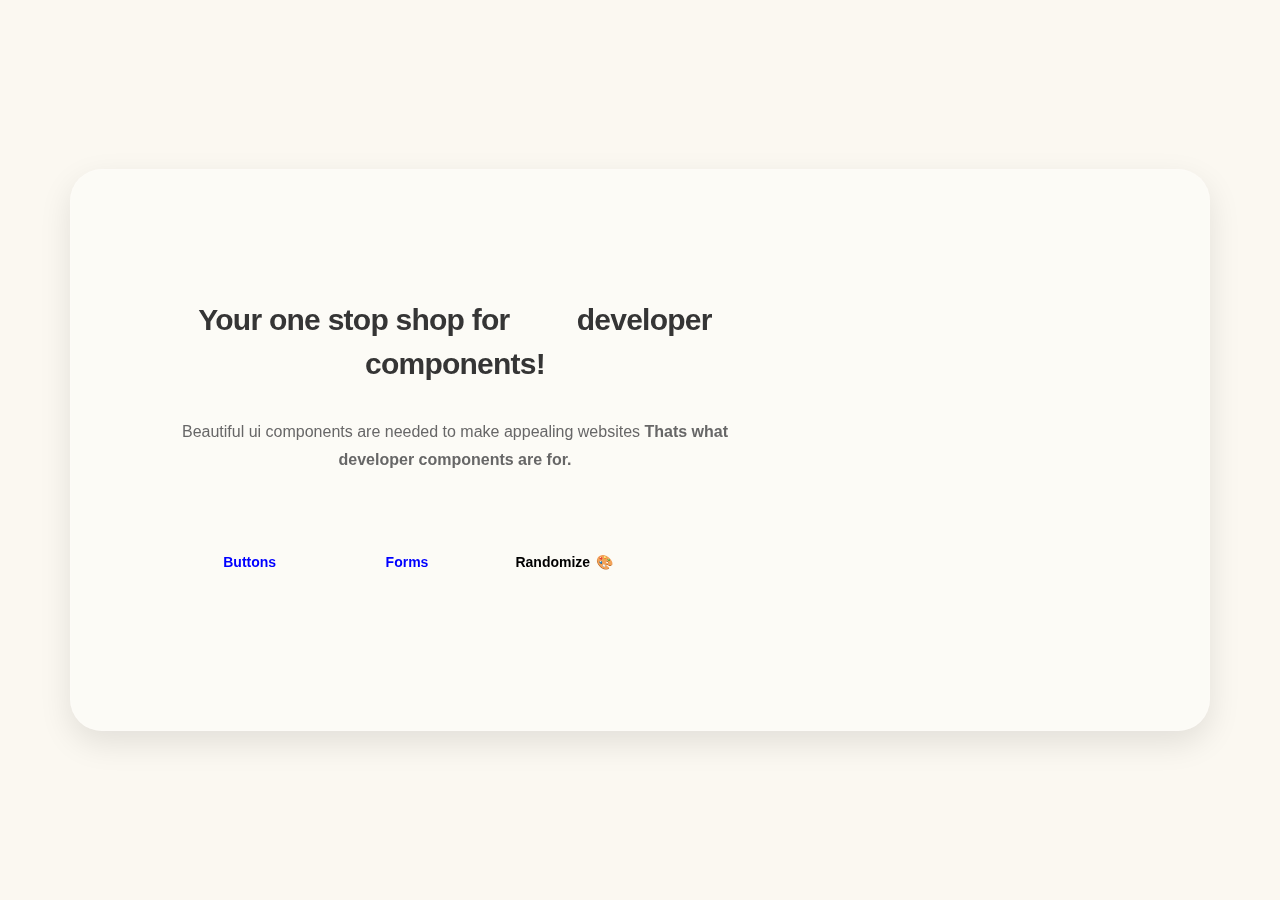
==== commit d974d004: "Update index.html" ====
--- a/index.html
+++ b/index.html
@@ -43,12 +43,7 @@
         </a>
       </button>
       
-      <button class="overlay__btn overlay__btn--transparent">
-        <a href="index4.html" target="_blank">
-
-          Text
-        </a>
-      </button>
+     
 
      
       
@@ -65,4 +60,4 @@
 </body>
 <script type="module" src="script.js"></script>
 
-</html>+</html>
